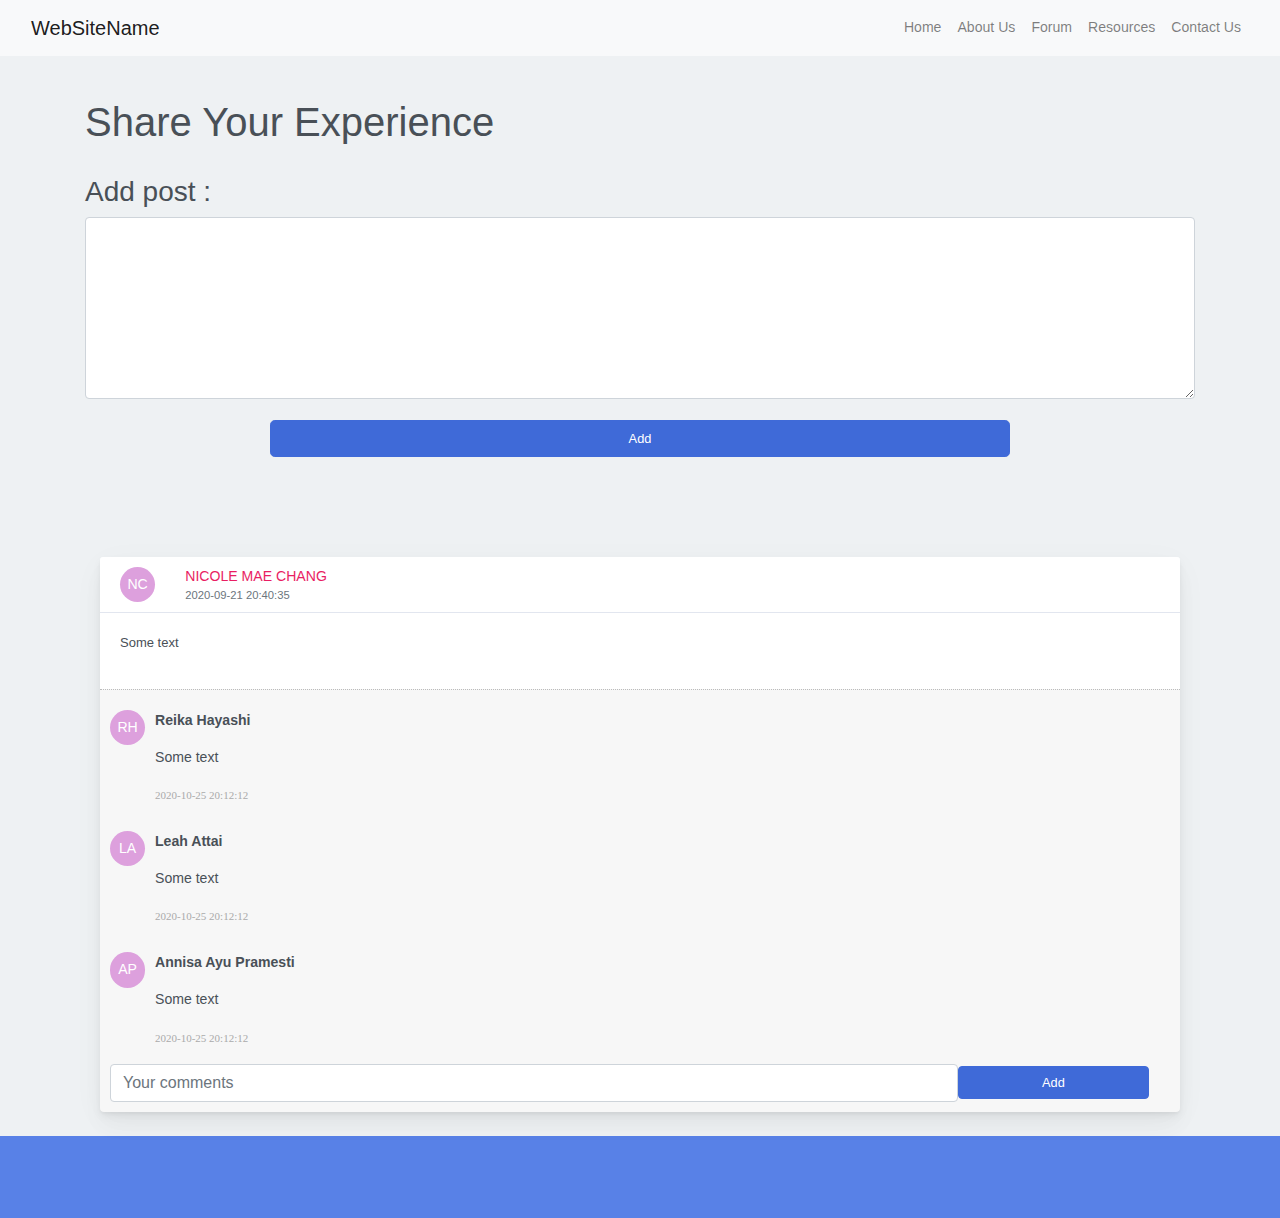
==== forum.html @ 620623d2 "add forum page and styling" ====
<!DOCTYPE html>
<html lang="en">
<head>
    <meta charset="UTF-8">
    <meta name="viewport" content="width=device-width, initial-scale=1.0">
    <title>Forum</title>
    <link rel="stylesheet" href="https://stackpath.bootstrapcdn.com/bootstrap/4.3.1/css/bootstrap.min.css" integrity="sha384-ggOyR0iXCbMQv3Xipma34MD+dH/1fQ784/j6cY/iJTQUOhcWr7x9JvoRxT2MZw1T" crossorigin="anonymous">
    <link rel="stylesheet" href="style.css">
</head>
<body>
    <nav class="navbar navbar-expand-lg navbar-light bg-light">
        <div class="container-fluid">
          <div class="navbar-header">
            <a class="navbar-brand" href="#">WebSiteName</a>
          </div>
          <ul class="nav navbar-nav">
            <li class="nav-item"><a class="nav-link" href="index.html">Home</a></li>
            <li class="nav-item"><a class="nav-link" href="#">About Us</a></li>
            <li class="nav-item"><a class="nav-link" href="forum.html">Forum</a></li>
            <li class="nav-item"><a class="nav-link" href="#">Resources</a></li>
            <li class="nav-item"><a class="nav-link" href="#">Contact Us</a></li>
          </ul>
        </div>
      </nav>
    <div class="container">
        <br><br>
        <h1 class="text-left">Share Your Experience</h1>
        <br>
        <h3>Add post :</h3>
        <div class="text-center">
            <form action="add_post.php" class="form-group" id="post" method="POST" onsubmit="return validasiPost()">
                <textarea name="message" class="form-control" id="message" cols="30" rows="7"></textarea>
                <br>
                <input class="col-md-8 btn btn-lg btn-primary " type="submit" form="post" value="Add">
            </form>
        </div>
    </div>

    <div>
        <div class="container">
            <div class="container-fluid mt-100">
                <div class="row">
                    <div class="col-md-12">
                        <div class="card mb-4">
                            <div class="card-header">
                                <div class="media flex-wrap w-100 align-items-center"> 
                                    <div data-letters="NC" class=""></div>
                                    <div class="media-body ml-3"> <a href="javascript:void(0)" data-abc="true">Nicole Mae Chang</a>
                                        <div class="text-muted small">2020-09-21 20:40:35</div>
                                    </div>
                                </div>
                            </div>
                            <div class="card-body">
                                <p> 
                                    Some text
                                </p>
                            </div>
                            <div class="card-footer actionBox">

                                <ul class="commentList">
                                    <li>
                                        <div class="commenterImage">
                                            <p data-letters="RH"></p>
                                        </div>
                                        <div class="commentText">
                                            <p><b>Reika Hayashi</b></p>
                                            <p class="">Some text</p> <span class="date sub-text">2020-10-25 20:12:12</span>
                                        
                                        </div>
                                    </li>
                                </ul>
                                <ul class="commentList">
                                    <li>
                                        <div class="commenterImage">
                                            <p data-letters="LA"></p>
                                        </div>
                                        <div class="commentText">
                                            <p><b>Leah Attai</b></p>
                                            <p class="">Some text</p> <span class="date sub-text">2020-10-25 20:12:12</span>
                                        
                                        </div>
                                    </li>
                                </ul>
                                <ul class="commentList">
                                    <li>
                                        <div class="commenterImage">
                                            <p data-letters="AP"></p>
                                        </div>
                                        <div class="commentText">
                                            <p><b>Annisa Ayu Pramesti</b></p>
                                            <p class="">Some text</p> <span class="date sub-text">2020-10-25 20:12:12</span>
                                        
                                        </div>
                                    </li>
                                </ul>
                                <form action="" class="form-inline" role="form" id="replyid" method="">
                                    <div class="form-group">
                                        <input class="form-control" name="reply" type="text" placeholder="Your comments" required/>
                                    </div>
                                    <div class="form-group">
                                        <button class="btn btn-primary" for="replyid">Add</button>
                                    </div>
                                </form>
                                
                            </div>
                        </div>
                    </div>
                </div>
            </div>
        </div>
    </div>
    <footer class="footer">
        <div class="container">
            <br><br>
        </div>
    </footer>
</body>

<script type = "text/javascript">
    function validasiPost(){
        var message = document.getElementById("message").value;
        if (message != "" ){
            return true;
        } else {
            alert('Message cannot be empty!');
            return false;
        }
    }
</script>
</html>
---- style.css ----
body {
    margin: 0;
    font-family: -apple-system, BlinkMacSystemFont, "Segoe UI", Roboto, "Helvetica Neue", Arial, "Noto Sans", sans-serif, "Apple Color Emoji", "Segoe UI Emoji", "Segoe UI Symbol", "Noto Color Emoji";
    font-size: .88rem;
    font-weight: 400;
    line-height: 1.5;
    color: #495057;
    text-align: left;
    background-color: #eef1f3
}

.mt-100 {
    margin-top: 100px
}

.card {
    box-shadow: 0 0.46875rem 2.1875rem rgba(4, 9, 20, 0.03), 0 0.9375rem 1.40625rem rgba(4, 9, 20, 0.03), 0 0.25rem 0.53125rem rgba(4, 9, 20, 0.05), 0 0.125rem 0.1875rem rgba(4, 9, 20, 0.03);
    border-width: 0;
    transition: all .2s
}

.card-header:first-child {
    border-radius: calc(.25rem - 1px) calc(.25rem - 1px) 0 0
}

.card-header {
    display: flex;
    align-items: center;
    border-bottom-width: 1px;
    padding-top: 0;
    padding-bottom: 0;
    padding-right: .625rem;
    height: 3.5rem;
    text-transform: uppercase;
    background-color: #fff;
    border-bottom: 1px solid rgba(26, 54, 126, 0.125)
}

.btn-primary {
    color: #fff;
    background-color: #3f6ad8;
    border-color: #3f6ad8
}

.btn {
    font-size: 0.8rem;
    font-weight: 500;
    outline: none !important;
    position: relative;
    transition: color 0.15s, background-color 0.15s, border-color 0.15s, box-shadow 0.15s
}

.card-body {
    flex: 1 1 auto;
    padding: 1.25rem
}

.card-body p {
    font-size: 13px
}

a {
    color: #E91E63;
    text-decoration: none !important;
    background-color: transparent
}

.media img {
    width: 40px;
    height: auto
}


/* comment box */
.detailBox {
    width:320px;
    border:1px solid #bbb;
    margin:50px;
}
.titleBox {
    background-color:#fdfdfd;
    padding:10px;
}
.titleBox label{
  color:#444;
  margin:0;
  display:inline-block;
}

.commentBox {
    padding:10px;
    border-top:1px dotted #bbb;
}
.commentBox .form-group:first-child, .actionBox .form-group:first-child {
    width:80%;
}
.commentBox .form-group:nth-child(2), .actionBox .form-group:nth-child(2) {
    width:18%;
}
.actionBox .form-group * {
    width:100%;
}
.taskDescription {
    margin-top:10px 0;
}
.commentList {
    padding:0;
    list-style:none;
    max-height:200px;
    overflow:auto;
}
.commentList li {
    margin:0;
    margin-top:10px;
}
.commentList li > div {
    display:table-cell;
}
.commenterImage {
    width:30px;
    margin-right:5px;
    height:100%;
    float:left;
}
.commenterImage img {
    width:100%;
    border-radius:50%;
}
.commentText p {
    margin-left: 10px;
}
.sub-text {
    color:#aaa;
    font-family:verdana;
    font-size:11px;
    margin-left: 10px;
}
.actionBox {
    border-top:1px dotted #bbb;
    padding:10px;
}

[data-letters]:before {
    content:attr(data-letters);
    display:inline-block;
    font-size:1em;
    width:2.5em;
    height:2.5em;
    line-height:2.5em;
    text-align:center;
    border-radius:50%;
    background:plum;
    vertical-align:middle;
    margin-right:1em;
    color:white;
}
.footer {
    background-color: #5881e7;
    margin: 0px auto;
    padding: 20px 100px 20px 100px;
    left: 0;
    bottom: 0;
    width: 100%;
    color: white;
    text-align: center;

}
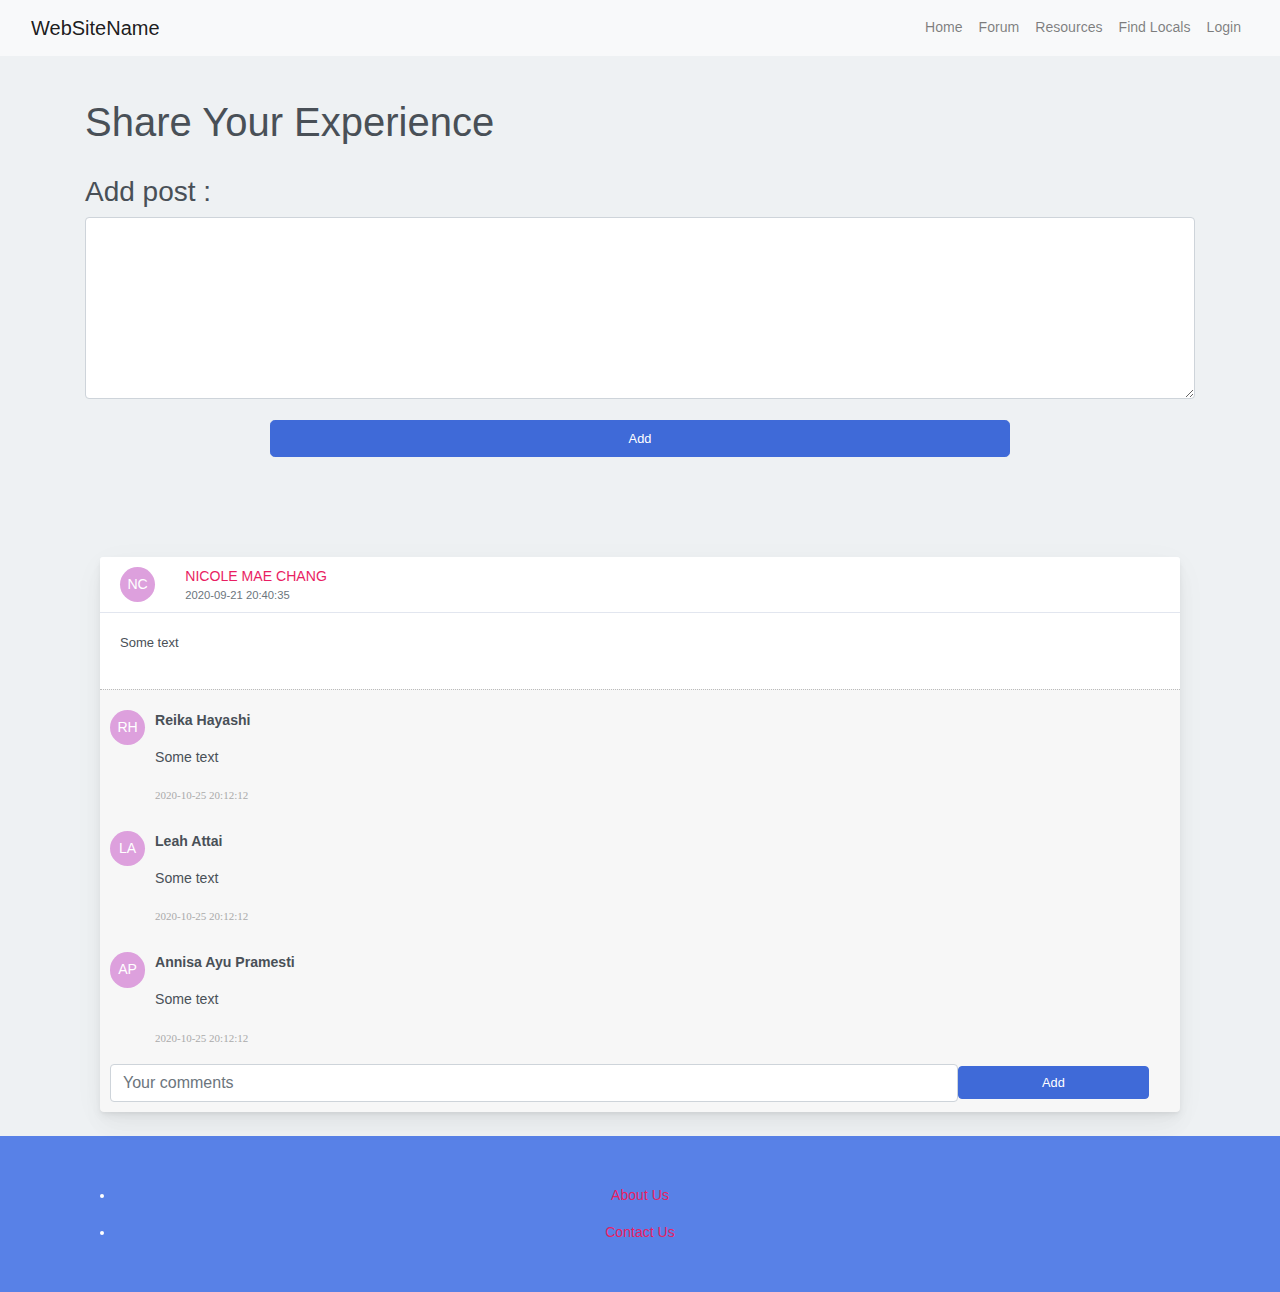
==== commit 52a3d0da: "Add content to home page, update nav bar" ====
--- a/forum.html
+++ b/forum.html
@@ -14,11 +14,11 @@
             <a class="navbar-brand" href="#">WebSiteName</a>
           </div>
           <ul class="nav navbar-nav">
-            <li class="nav-item"><a class="nav-link" href="index.html">Home</a></li>
-            <li class="nav-item"><a class="nav-link" href="#">About Us</a></li>
-            <li class="nav-item"><a class="nav-link" href="forum.html">Forum</a></li>
-            <li class="nav-item"><a class="nav-link" href="#">Resources</a></li>
-            <li class="nav-item"><a class="nav-link" href="#">Contact Us</a></li>
+              <li class="nav-item"><a class="nav-link" href="index.html">Home</a></li>
+              <li class="nav-item"><a class="nav-link" href="forum.html">Forum</a></li>
+              <li class="nav-item"><a class="nav-link" href="resources.html">Resources</a></li>
+              <li class="nav-item"><a class="nav-link" href="local.html">Find Locals</a></li>
+              <li class="nav-item"><a class="nav-link" href="login.html">Login</a></li>
           </ul>
         </div>
       </nav>
@@ -111,7 +111,10 @@
     </div>
     <footer class="footer">
         <div class="container">
-            <br><br>
+            <br>
+            <li class="nav-item footer-nav"><a class="nav-link" href="#">About Us</a></li>
+            <li class="nav-item footer-nav"><a class="nav-link" href="#">Contact Us</a></li>
+            <br>
         </div>
     </footer>
 </body>
--- a/style.css
+++ b/style.css
@@ -163,5 +163,32 @@
     width: 100%;
     color: white;
     text-align: center;
+}
 
-}+#login {
+    padding-top: 10vw;
+    padding-bottom: 20vw;
+    text-align: center;
+}
+
+.statistic {
+    text-align: center;
+    color: #3f6ad8;
+}
+
+.stat-container {
+    margin: 0vw 10vw 0vw 10vw;
+}
+
+.blue-banner {
+    background-color: #3f6ad8;
+    padding: 10vw;
+    color: white;
+}
+
+.home-banner {
+    /* background-color: #3f6ad8; */
+    height: 30vh;
+    padding: 10vw;
+    color: white;
+}
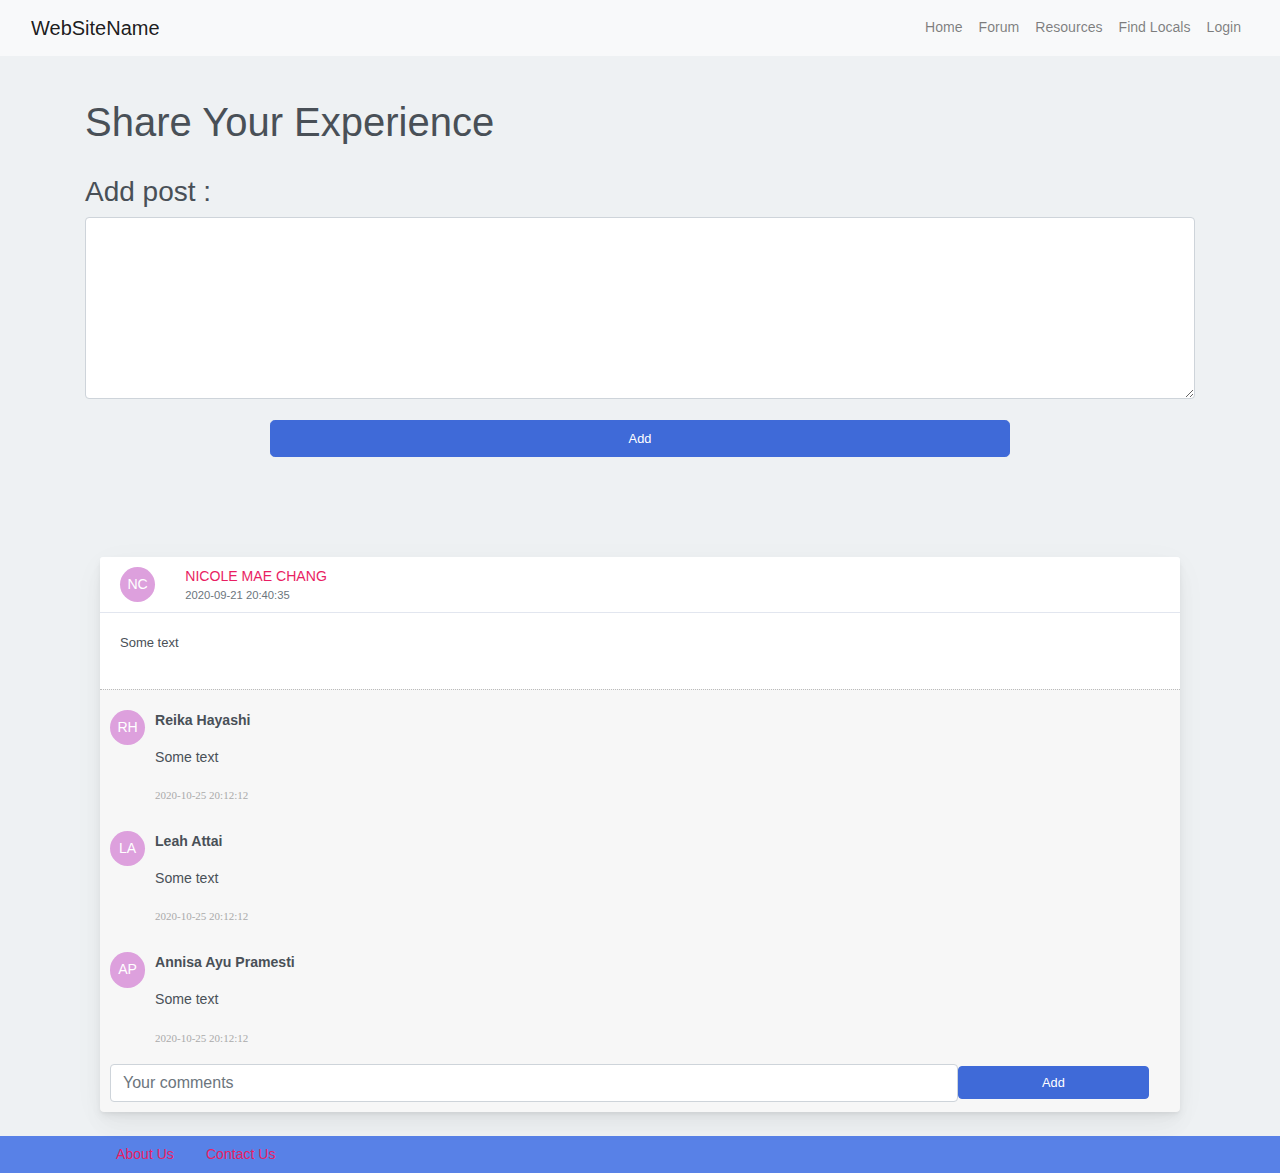
==== commit c1646fad: "Add locals page" ====
--- a/forum.html
+++ b/forum.html
@@ -110,7 +110,7 @@
         </div>
     </div>
     <footer class="footer">
-        <div class="container">
+        <div class="container nav">
             <br>
             <li class="nav-item footer-nav"><a class="nav-link" href="#">About Us</a></li>
             <li class="nav-item footer-nav"><a class="nav-link" href="#">Contact Us</a></li>
--- a/style.css
+++ b/style.css
@@ -157,7 +157,7 @@
 .footer {
     background-color: #5881e7;
     margin: 0px auto;
-    padding: 20px 100px 20px 100px;
+    padding: 0px 100px 0px 100px;
     left: 0;
     bottom: 0;
     width: 100%;
@@ -182,7 +182,8 @@
 
 .blue-banner {
     background-color: #3f6ad8;
-    padding: 10vw;
+    padding-top: 10vw;
+    padding-bottom: 10vw;
     color: white;
 }
 
@@ -192,3 +193,11 @@
     padding: 10vw;
     color: white;
 }
+
+#map {
+    width: 100%;
+}
+#map-container {
+    top: 10px;
+    bottom: 10px;;
+}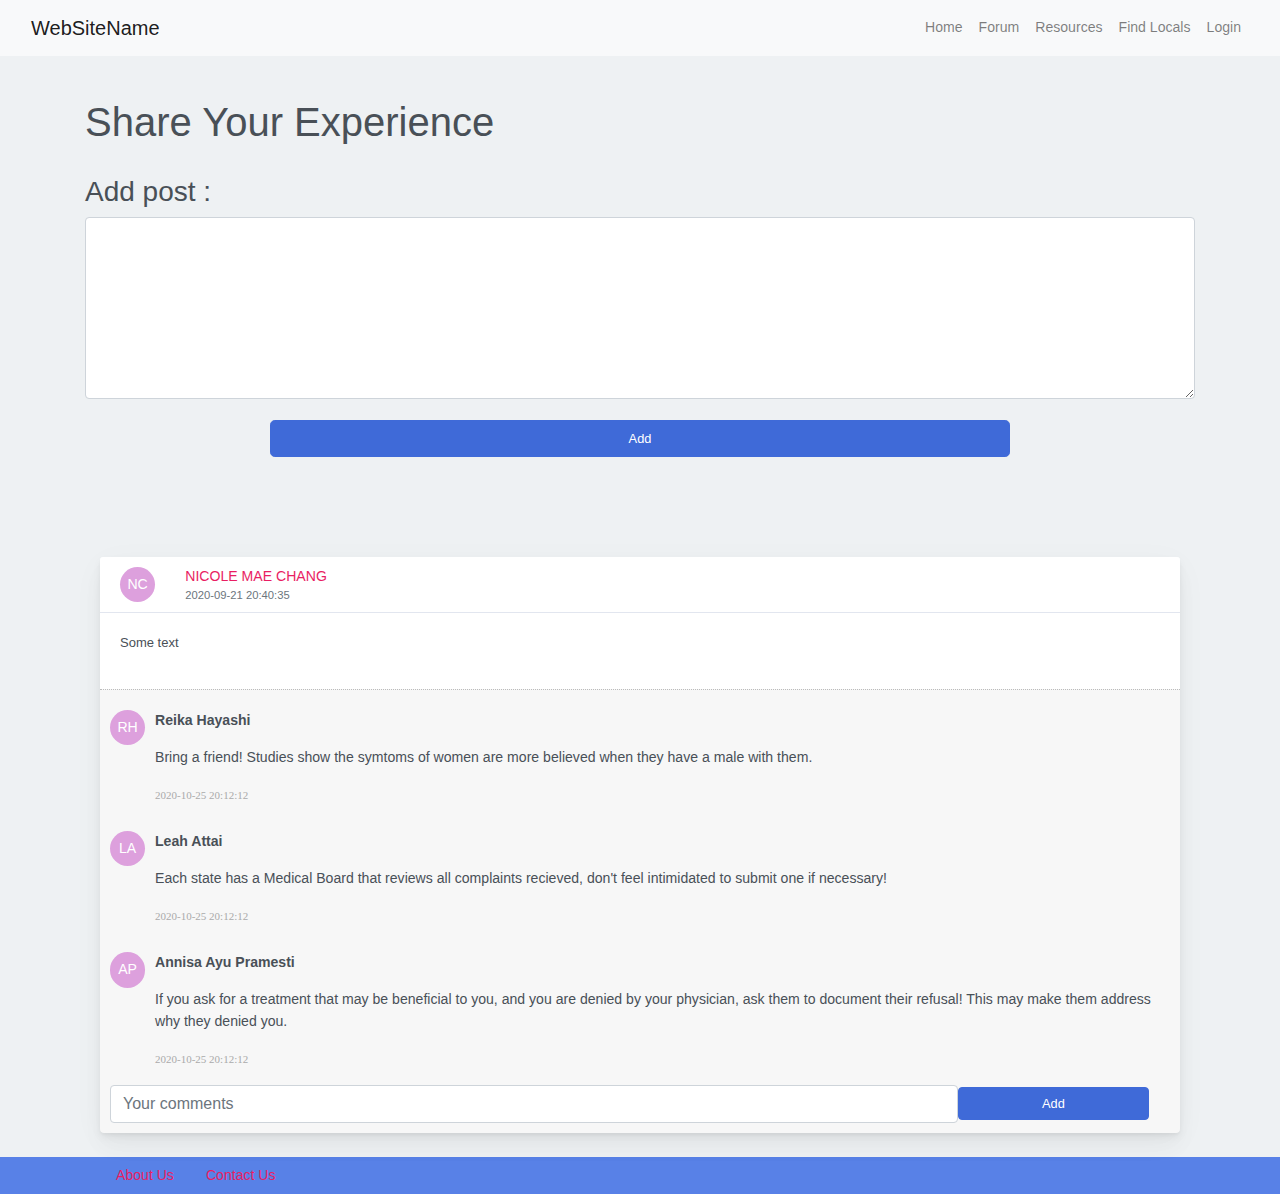
==== commit 1fd3bb52: "Add default tips" ====
--- a/forum.html
+++ b/forum.html
@@ -64,7 +64,9 @@
                                         </div>
                                         <div class="commentText">
                                             <p><b>Reika Hayashi</b></p>
-                                            <p class="">Some text</p> <span class="date sub-text">2020-10-25 20:12:12</span>
+                                            <p class="">Bring a friend! Studies show the symtoms of women are more believed when 
+                                                they have a male with them.
+                                            </p> <span class="date sub-text">2020-10-25 20:12:12</span>
                                         
                                         </div>
                                     </li>
@@ -76,7 +78,9 @@
                                         </div>
                                         <div class="commentText">
                                             <p><b>Leah Attai</b></p>
-                                            <p class="">Some text</p> <span class="date sub-text">2020-10-25 20:12:12</span>
+                                            <p class="">Each state has a Medical Board that reviews all complaints recieved, 
+                                                don't feel intimidated to submit one if necessary!
+                                            </p> <span class="date sub-text">2020-10-25 20:12:12</span>
                                         
                                         </div>
                                     </li>
@@ -88,7 +92,10 @@
                                         </div>
                                         <div class="commentText">
                                             <p><b>Annisa Ayu Pramesti</b></p>
-                                            <p class="">Some text</p> <span class="date sub-text">2020-10-25 20:12:12</span>
+                                            <p class="">If you ask for a treatment that may be beneficial to you, 
+                                                and you are denied by your physician, ask them to document their refusal!
+                                                This may make them address why they denied you. 
+                                            </p> <span class="date sub-text">2020-10-25 20:12:12</span>
                                         
                                         </div>
                                     </li>
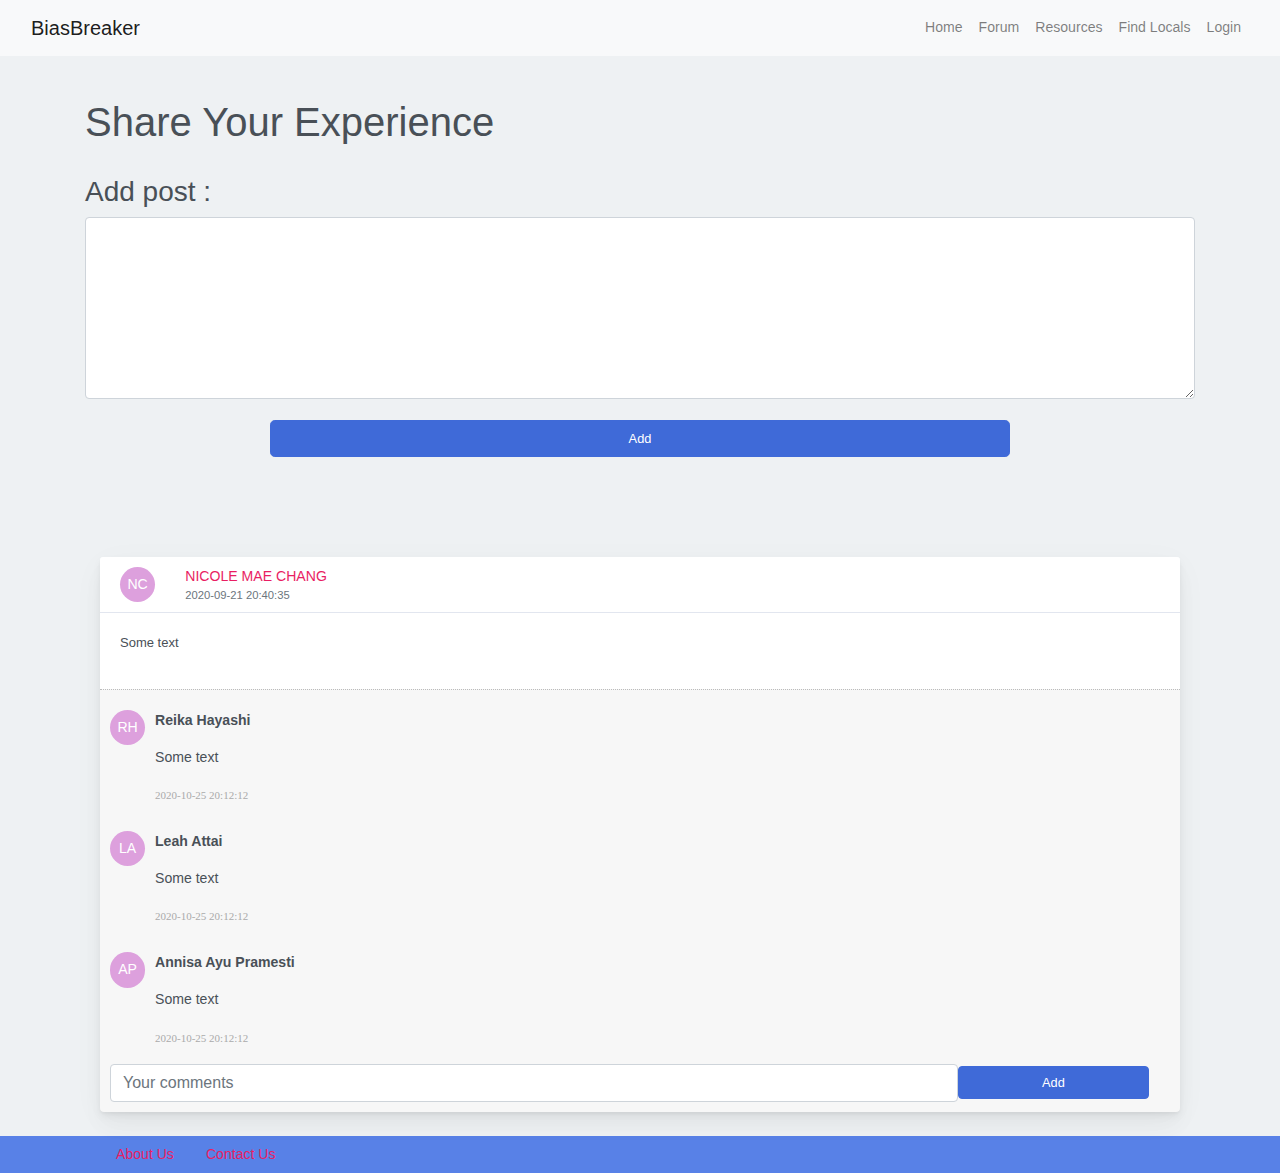
==== commit 41eb737d: "Add goofy name" ====
--- a/forum.html
+++ b/forum.html
@@ -11,7 +11,7 @@
     <nav class="navbar navbar-expand-lg navbar-light bg-light">
         <div class="container-fluid">
           <div class="navbar-header">
-            <a class="navbar-brand" href="#">WebSiteName</a>
+            <a class="navbar-brand" href="#">BiasBreaker</a>
           </div>
           <ul class="nav navbar-nav">
               <li class="nav-item"><a class="nav-link" href="index.html">Home</a></li>
@@ -64,9 +64,7 @@
                                         </div>
                                         <div class="commentText">
                                             <p><b>Reika Hayashi</b></p>
-                                            <p class="">Bring a friend! Studies show the symtoms of women are more believed when 
-                                                they have a male with them.
-                                            </p> <span class="date sub-text">2020-10-25 20:12:12</span>
+                                            <p class="">Some text</p> <span class="date sub-text">2020-10-25 20:12:12</span>
                                         
                                         </div>
                                     </li>
@@ -78,9 +76,7 @@
                                         </div>
                                         <div class="commentText">
                                             <p><b>Leah Attai</b></p>
-                                            <p class="">Each state has a Medical Board that reviews all complaints recieved, 
-                                                don't feel intimidated to submit one if necessary!
-                                            </p> <span class="date sub-text">2020-10-25 20:12:12</span>
+                                            <p class="">Some text</p> <span class="date sub-text">2020-10-25 20:12:12</span>
                                         
                                         </div>
                                     </li>
@@ -92,10 +88,7 @@
                                         </div>
                                         <div class="commentText">
                                             <p><b>Annisa Ayu Pramesti</b></p>
-                                            <p class="">If you ask for a treatment that may be beneficial to you, 
-                                                and you are denied by your physician, ask them to document their refusal!
-                                                This may make them address why they denied you. 
-                                            </p> <span class="date sub-text">2020-10-25 20:12:12</span>
+                                            <p class="">Some text</p> <span class="date sub-text">2020-10-25 20:12:12</span>
                                         
                                         </div>
                                     </li>
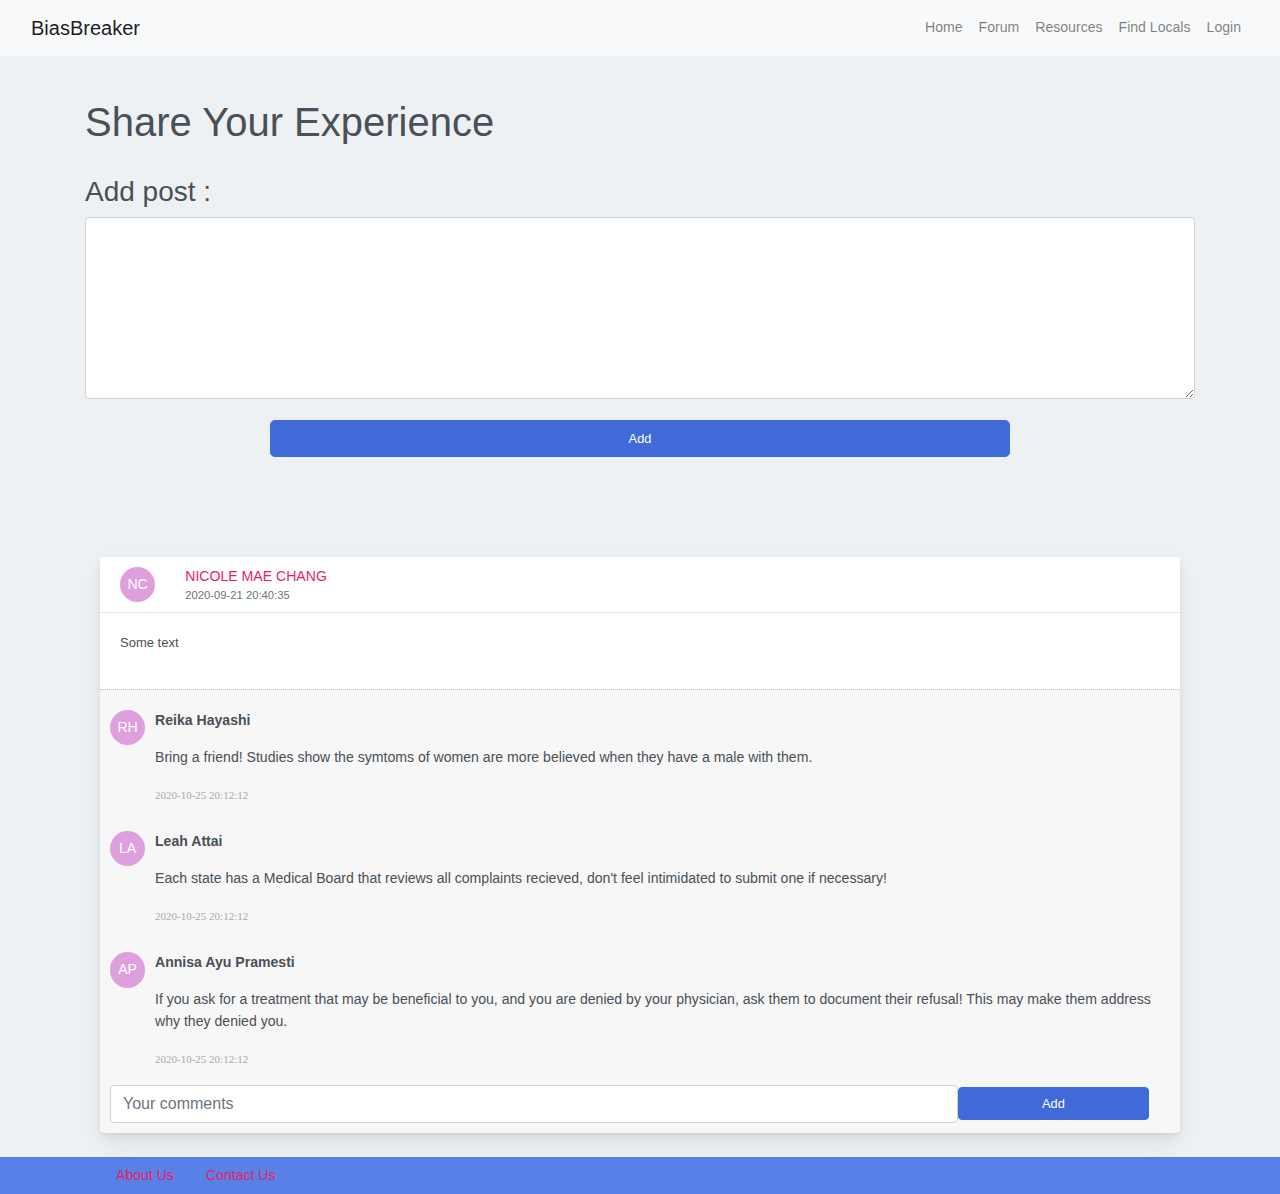
==== commit d99d76e8: "Merge pull request #5 from lattai/tip" ====
--- a/forum.html
+++ b/forum.html
@@ -64,7 +64,9 @@
                                         </div>
                                         <div class="commentText">
                                             <p><b>Reika Hayashi</b></p>
-                                            <p class="">Some text</p> <span class="date sub-text">2020-10-25 20:12:12</span>
+                                            <p class="">Bring a friend! Studies show the symtoms of women are more believed when 
+                                                they have a male with them.
+                                            </p> <span class="date sub-text">2020-10-25 20:12:12</span>
                                         
                                         </div>
                                     </li>
@@ -76,7 +78,9 @@
                                         </div>
                                         <div class="commentText">
                                             <p><b>Leah Attai</b></p>
-                                            <p class="">Some text</p> <span class="date sub-text">2020-10-25 20:12:12</span>
+                                            <p class="">Each state has a Medical Board that reviews all complaints recieved, 
+                                                don't feel intimidated to submit one if necessary!
+                                            </p> <span class="date sub-text">2020-10-25 20:12:12</span>
                                         
                                         </div>
                                     </li>
@@ -88,7 +92,10 @@
                                         </div>
                                         <div class="commentText">
                                             <p><b>Annisa Ayu Pramesti</b></p>
-                                            <p class="">Some text</p> <span class="date sub-text">2020-10-25 20:12:12</span>
+                                            <p class="">If you ask for a treatment that may be beneficial to you, 
+                                                and you are denied by your physician, ask them to document their refusal!
+                                                This may make them address why they denied you. 
+                                            </p> <span class="date sub-text">2020-10-25 20:12:12</span>
                                         
                                         </div>
                                     </li>
